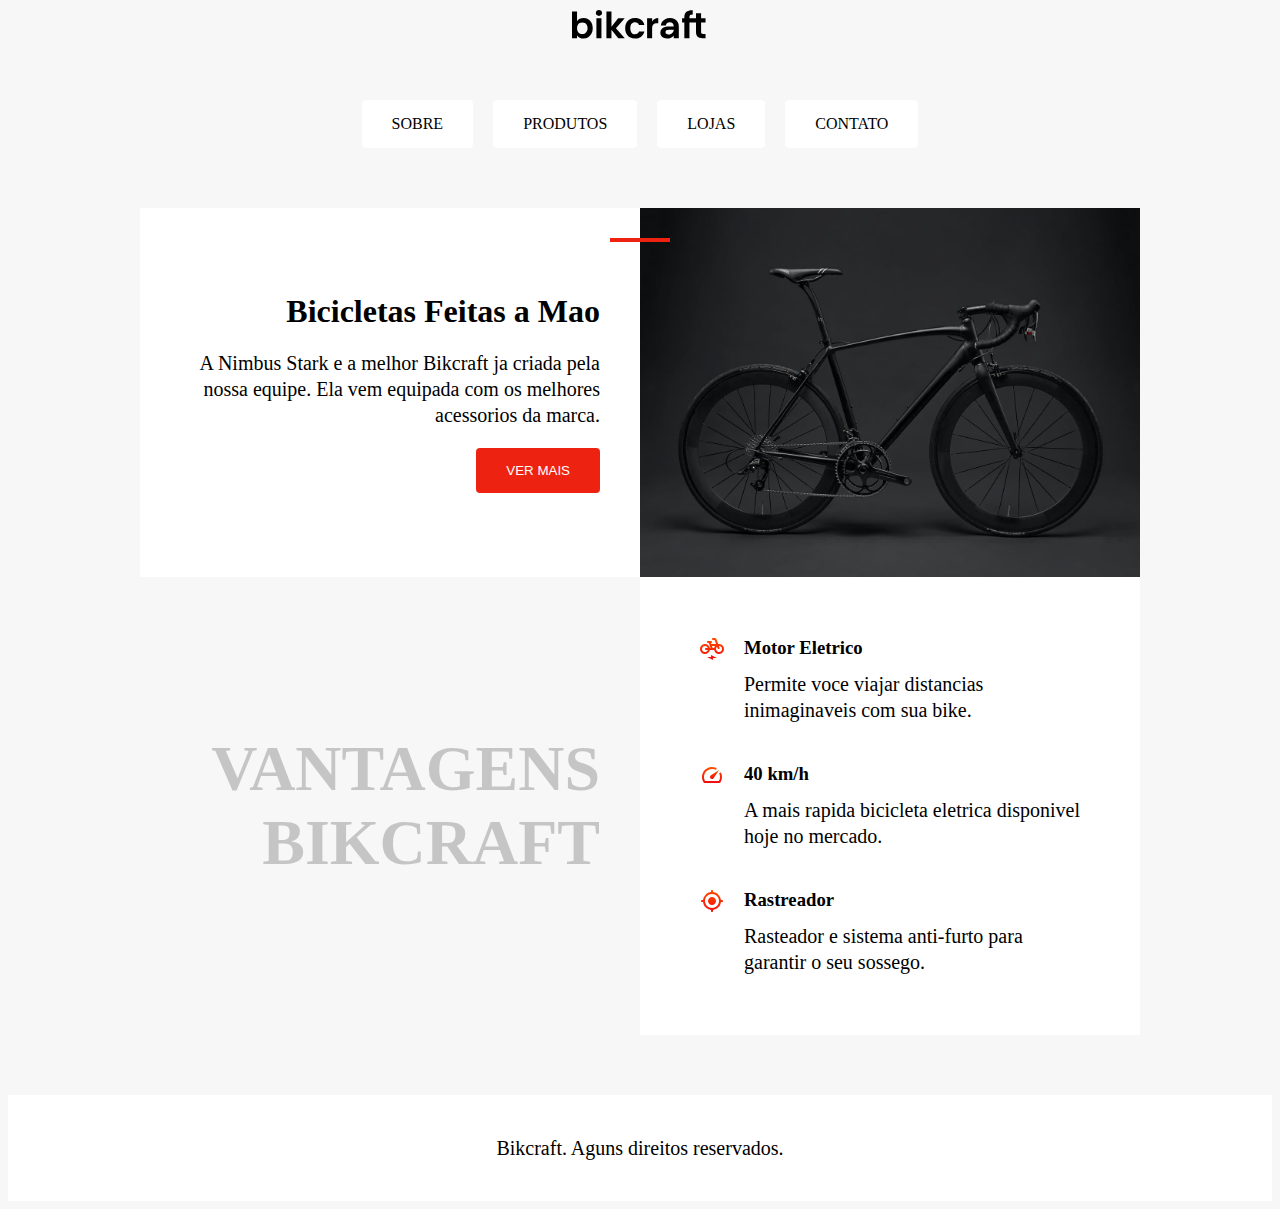
==== Exercise/index.html @ e5e48b23 "Responsive project grid" ====
<!DOCTYPE html>
<html lang="en">

<head>
    <meta charset="UTF-8">
    <meta name="viewport" content="width=device-width, initial-scale=1.0">
    <link rel="preconnect" href="https://fonts.googleapis.com">
    <link rel="preconnect" href="https://fonts.gstatic.com" crossorigin>
    <link rel="stylesheet" href="/Exercise/style.css">
    <title>Bikcraft</title>
</head>

<body>
    <img src="/Exercise/imgs/03-css-posicionamento/03-css-posicionamento/0309-posicionamento-exercicio/img/bikcraft.svg" alt="Bikcraft">
    
    <div class="menu">
        <a href="/">sobre</a>
        <a href="/">produtos</a>
        <a href="/">lojas</a>
        <a href="/">contato</a>
    </div>
    
    <div class="conteudo">
        <div class="introducao">
            <span class="detalhe"></span>
            <h1>Bicicletas Feitas a Mao</h1>
            <p>A Nimbus Stark e a melhor Bikcraft ja criada pela nossa equipe.
                Ela vem equipada com os melhores
                acessorios da marca.</p>
            <button class="btn">ver mais</button>
        </div>

        <img src="imgs/03-css-posicionamento/03-css-posicionamento/0309-posicionamento-exercicio/img/bicicleta.jpg"
            alt="Bikcraft preta">
        <h2 class="subtitulo">Vantagens Bikcraft</h2>
        <div class="vantagens">
            <div class="vantagens-item">
                <img src="/Exercise/imgs/03-css-posicionamento/03-css-posicionamento/0309-posicionamento-exercicio/img/eletrica.svg"
                    alt="">
                <h3>Motor Eletrico</h3>
                <p>Permite voce viajar distancias inimaginaveis com sua bike.</p>
            </div>
            <div class="vantagens-item">
                <img src="/Exercise/imgs/03-css-posicionamento/03-css-posicionamento/0309-posicionamento-exercicio/img/velocidade.svg"
                    alt="">
                <h3>40 km/h</h3>
                <p>A mais rapida bicicleta eletrica disponivel hoje no mercado.</p>
            </div>
            <div class="vantagens-item">
                <img src="/Exercise/imgs/03-css-posicionamento/03-css-posicionamento/0309-posicionamento-exercicio/img/rastreador.svg"
                    alt="">
                <h3>Rastreador</h3>
                <p>Rasteador e sistema anti-furto para garantir o seu sossego.</p>
            </div>
        </div>
    </div>

    <div class="rodape">
        <p>Bikcraft. Aguns direitos reservados.</p>
    </div>
</body>

</html>
---- Exercise/style.css ----
body {
    background-color: #f7f7f7;
    display: grid;
    gap: 60px;
    justify-items: center;
}
img {
    max-width: 100%;
}
a {
    text-decoration: none;
}
p, h1, h2, h3 {
    margin: 0;
}

p {
    font-size: 20px;
    line-height: 1.3;
}
.menu {
    display: flex;
    gap: 20px;
    justify-content: center;
}
.menu a {
    border-radius: 4px;
    background: #ffffff;
    padding: 15px 30px;
    color: #000;
    text-transform: uppercase;
    flex-wrap: wrap;
}
.conteudo {
    display: grid;
    grid-template-columns: 1fr 1fr;
    max-width: 1000px;
}
.introducao {
    background: #fff;
    padding: 40px;
    text-align: right;
    position: relative;
    display: grid;
    gap: 20px;
    align-content: center;
    justify-items: end;
}
.detalhe {
    width: 60px;
    height: 4px;
    background: #e21;
    display: inline-block;
    position: absolute;
    top: 30px;
    right: -30px;
}
.btn {
    background: #e21;
    color: #fff;
    padding: 15px 30px;
    border-radius: 4px;
    text-transform: uppercase;
    border: none;
}
.subtitulo {
    font-size: 64px;
    text-transform: uppercase;
    color: rgba(0,0,0,0.2);
    text-align: right;
    padding: 40px;
    align-self: center;
}
.vantagens {
    background: #fff;
    padding: 40px;
}
.vantagens-item {
    display: grid;
    grid-template-columns: auto 1fr;
    gap: 10px 20px;
    padding: 20px;
}
.vantagens-item p {
    grid-column: 2;
}
.rodape {
    background: #fff;
    width: 100%;
    text-align: center;
    padding: 40px;
    box-sizing: border-box;
}
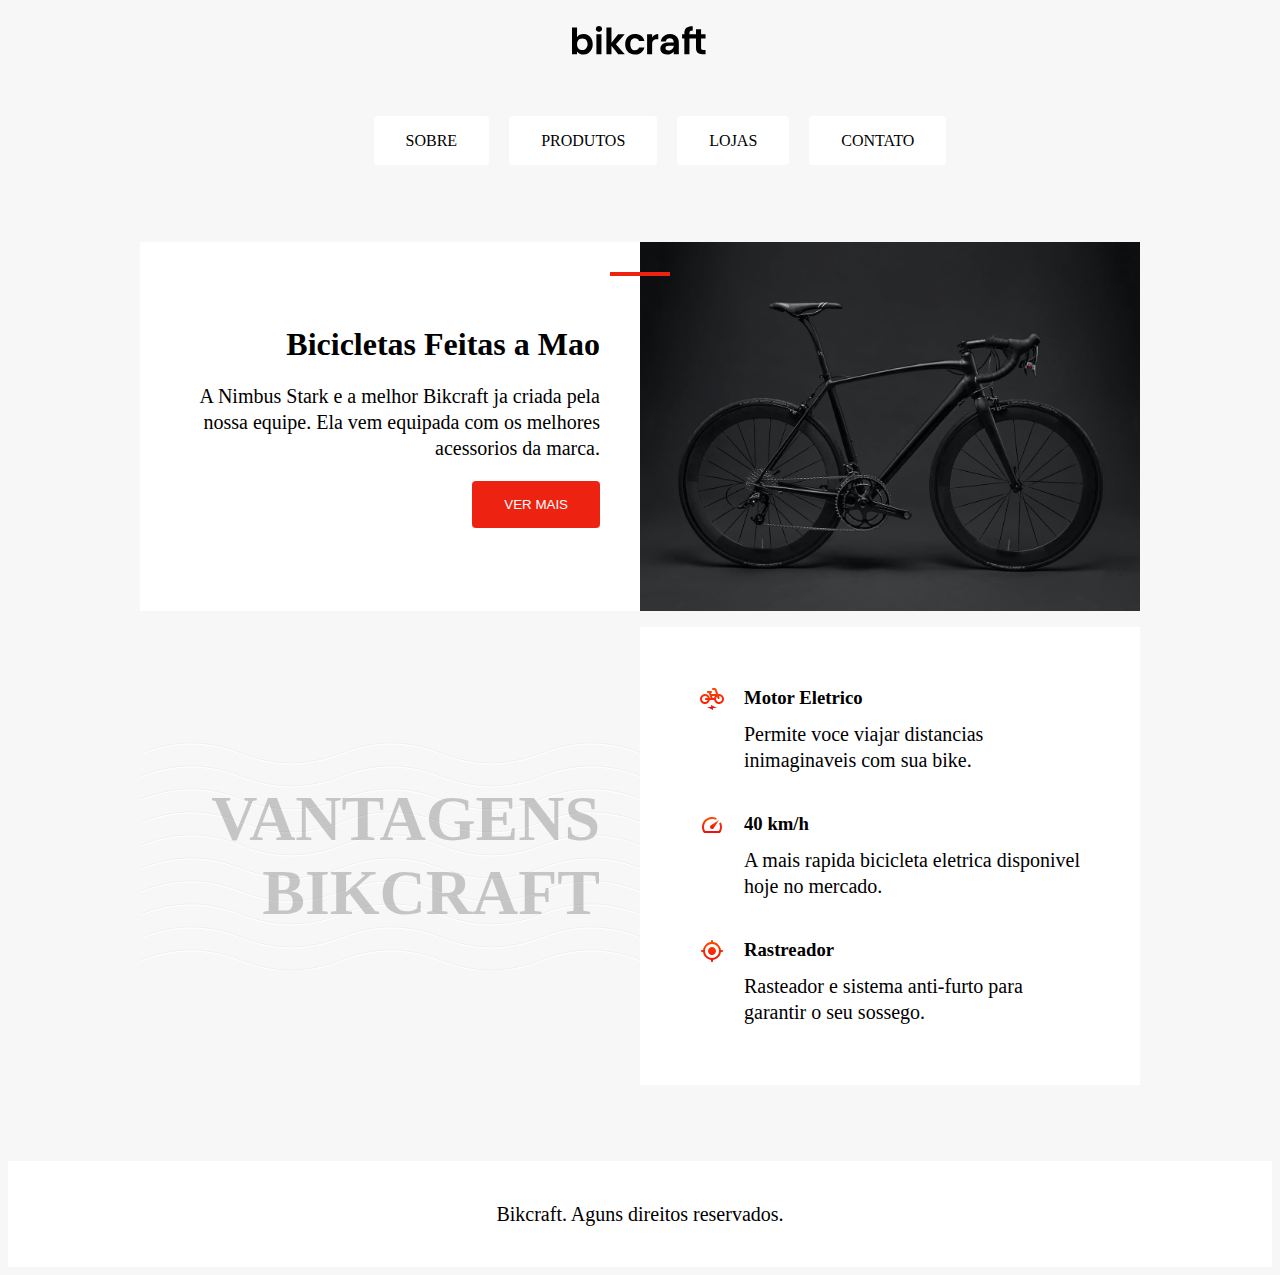
==== commit 42043ea7: "Tags semanticas adicionadas" ====
--- a/Exercise/index.html
+++ b/Exercise/index.html
@@ -11,53 +11,73 @@
 </head>
 
 <body>
-    <img src="/Exercise/imgs/03-css-posicionamento/03-css-posicionamento/0309-posicionamento-exercicio/img/bikcraft.svg" alt="Bikcraft">
-    
-    <div class="menu">
-        <a href="/">sobre</a>
-        <a href="/">produtos</a>
-        <a href="/">lojas</a>
-        <a href="/">contato</a>
-    </div>
-    
-    <div class="conteudo">
-        <div class="introducao">
-            <span class="detalhe"></span>
-            <h1>Bicicletas Feitas a Mao</h1>
-            <p>A Nimbus Stark e a melhor Bikcraft ja criada pela nossa equipe.
-                Ela vem equipada com os melhores
-                acessorios da marca.</p>
-            <button class="btn">ver mais</button>
-        </div>
+    <header class="header">
 
-        <img src="imgs/03-css-posicionamento/03-css-posicionamento/0309-posicionamento-exercicio/img/bicicleta.jpg"
-            alt="Bikcraft preta">
-        <h2 class="subtitulo">Vantagens Bikcraft</h2>
-        <div class="vantagens">
-            <div class="vantagens-item">
-                <img src="/Exercise/imgs/03-css-posicionamento/03-css-posicionamento/0309-posicionamento-exercicio/img/eletrica.svg"
-                    alt="">
-                <h3>Motor Eletrico</h3>
-                <p>Permite voce viajar distancias inimaginaveis com sua bike.</p>
+        <img src="/Exercise/imgs/03-css-posicionamento/03-css-posicionamento/0309-posicionamento-exercicio/img/bikcraft.svg"
+            alt="Bikcraft">
+
+        <nav aria-label="primaria">
+            <ul class="menu">
+                <li>
+                    <a h ref="/">sobre</a>
+                </li>
+                <li>
+                    <a href="/">produtos</a>
+                </li>
+                <li>
+                    <a href="/">lojas</a>
+                </li>
+                <li>
+                    <a href="/">contato</a>
+                </li>
+            </ul>
+        </nav>
+    </header>
+
+    <main>
+        <article class="conteudo" aria-labelledby="label-introducao">
+
+            <div class="introducao" id="label-introducao">
+                <span class="detalhe"></span>
+                <h1>Bicicletas Feitas a Mao</h1>
+                <p>A Nimbus Stark e a melhor Bikcraft ja criada pela nossa equipe.
+                    Ela vem equipada com os melhores
+                    acessorios da marca.</p>
+                <button class="btn">ver mais</button>
             </div>
-            <div class="vantagens-item">
-                <img src="/Exercise/imgs/03-css-posicionamento/03-css-posicionamento/0309-posicionamento-exercicio/img/velocidade.svg"
-                    alt="">
-                <h3>40 km/h</h3>
-                <p>A mais rapida bicicleta eletrica disponivel hoje no mercado.</p>
-            </div>
-            <div class="vantagens-item">
-                <img src="/Exercise/imgs/03-css-posicionamento/03-css-posicionamento/0309-posicionamento-exercicio/img/rastreador.svg"
-                    alt="">
-                <h3>Rastreador</h3>
-                <p>Rasteador e sistema anti-furto para garantir o seu sossego.</p>
-            </div>
-        </div>
-    </div>
 
-    <div class="rodape">
+            <img src="imgs/03-css-posicionamento/03-css-posicionamento/0309-posicionamento-exercicio/img/bicicleta.jpg"
+                alt="Bikcraft preta">
+        </article>
+        <article class="conteudo" aria-labelledby="label-vantagens">
+
+            <h2 class="subtitulo" id="label-vantagens">Vantagens Bikcraft</h2>
+            <ul class="vantagens">
+                <li class="vantagens-item">
+                    <img src="/Exercise/imgs/03-css-posicionamento/03-css-posicionamento/0309-posicionamento-exercicio/img/eletrica.svg"
+                        alt="">
+                    <h3>Motor Eletrico</h3>
+                    <p>Permite voce viajar distancias inimaginaveis com sua bike.</p>
+                </li>
+                <li class="vantagens-item">
+                    <img src="/Exercise/imgs/03-css-posicionamento/03-css-posicionamento/0309-posicionamento-exercicio/img/velocidade.svg"
+                        alt="">
+                    <h3>40 km/h</h3>
+                    <p>A mais rapida bicicleta eletrica disponivel hoje no mercado.</p>
+                </li>
+                <li class="vantagens-item">
+                    <img src="/Exercise/imgs/03-css-posicionamento/03-css-posicionamento/0309-posicionamento-exercicio/img/rastreador.svg"
+                        alt="">
+                    <h3>Rastreador</h3>
+                    <p>Rasteador e sistema anti-furto para garantir o seu sossego.</p>
+                </li>
+            </ul>
+        </article>
+    </main>
+
+    <footer class="rodape">
         <p>Bikcraft. Aguns direitos reservados.</p>
-    </div>
+    </footer>
 </body>
 
 </html>--- a/Exercise/style.css
+++ b/Exercise/style.css
@@ -3,6 +3,12 @@
     display: grid;
     gap: 60px;
     justify-items: center;
+}
+header {
+    display: grid;
+    justify-items: center;
+    gap: 60px;
+    padding: 1rem 2rem;
 }
 img {
     max-width: 100%;
@@ -22,14 +28,19 @@
     display: flex;
     gap: 20px;
     justify-content: center;
+    list-style: none;
 }
 .menu a {
     border-radius: 4px;
     background: #ffffff;
-    padding: 15px 30px;
+    padding: 1rem 2rem;
     color: #000;
     text-transform: uppercase;
     flex-wrap: wrap;
+    border-color: #fff;
+}
+.menu a:hover {
+    border-color: #e21;
 }
 .conteudo {
     display: grid;
@@ -58,7 +69,7 @@
 .btn {
     background: #e21;
     color: #fff;
-    padding: 15px 30px;
+    padding: 1rem 2rem;
     border-radius: 4px;
     text-transform: uppercase;
     border: none;
@@ -70,6 +81,7 @@
     text-align: right;
     padding: 40px;
     align-self: center;
+    background-image: url("./imgs/03-css-posicionamento/03-css-posicionamento/0309-posicionamento-exercicio/img/onda.svg");
 }
 .vantagens {
     background: #fff;
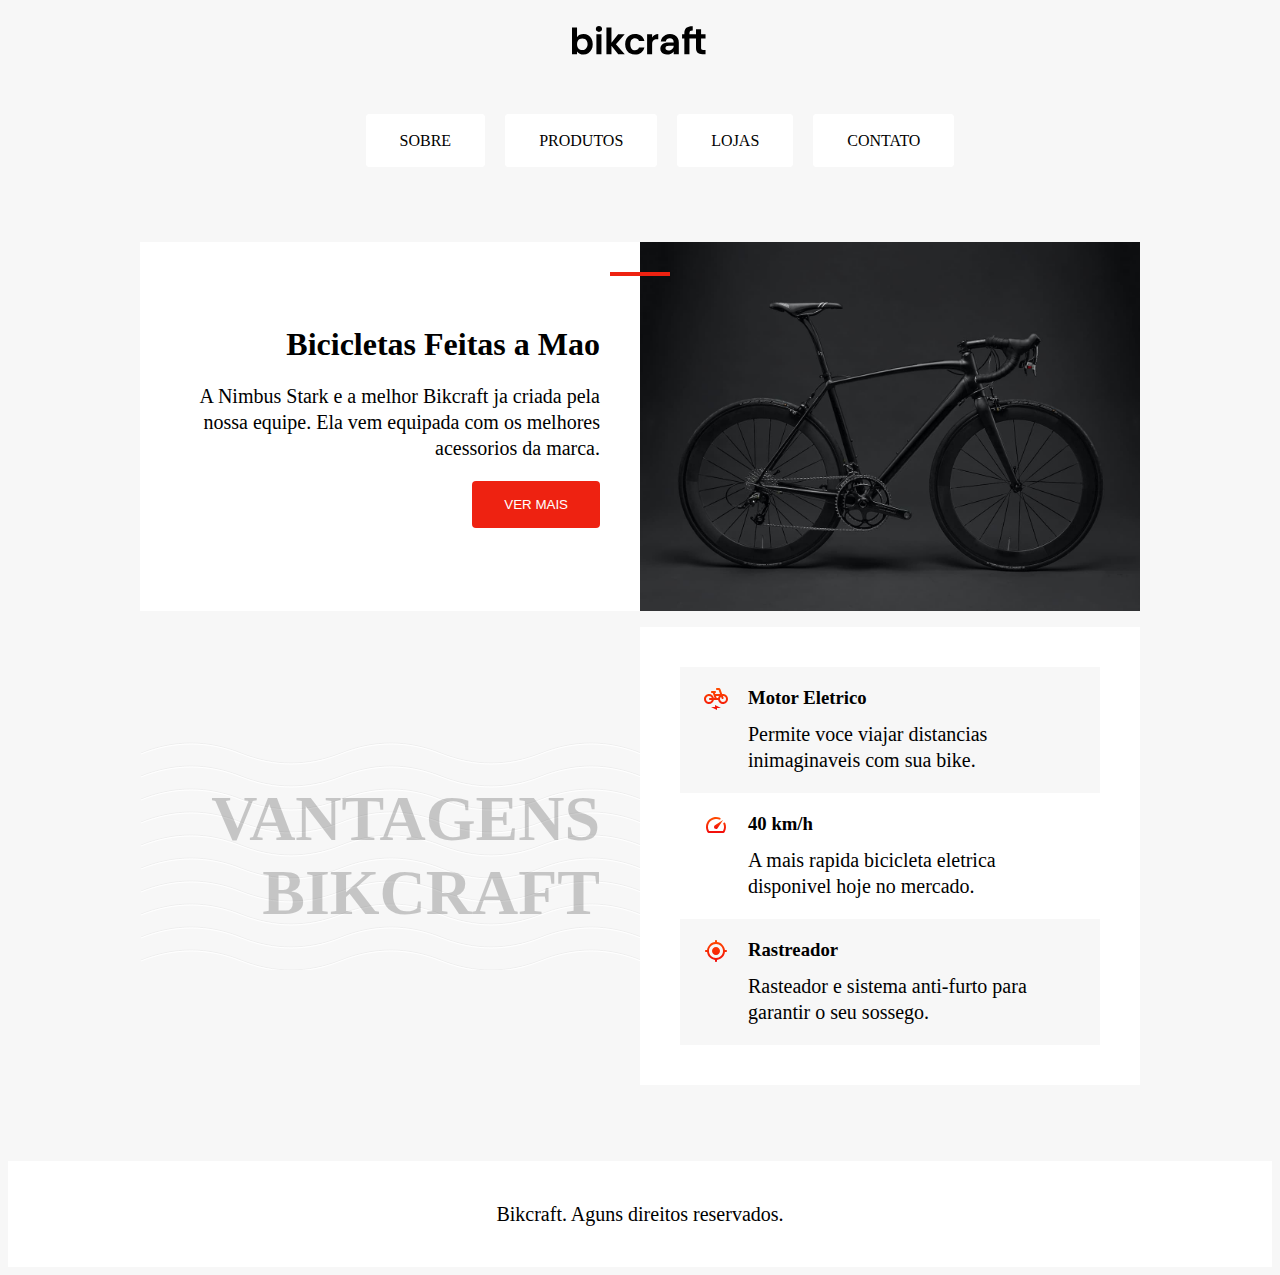
==== commit f5cd4afc: "Responsive tags" ====
--- a/Exercise/index.html
+++ b/Exercise/index.html
@@ -19,7 +19,7 @@
         <nav aria-label="primaria">
             <ul class="menu">
                 <li>
-                    <a h ref="/">sobre</a>
+                    <a href="/">sobre</a>
                 </li>
                 <li>
                     <a href="/">produtos</a>
@@ -38,7 +38,6 @@
         <article class="conteudo" aria-labelledby="label-introducao">
 
             <div class="introducao" id="label-introducao">
-                <span class="detalhe"></span>
                 <h1>Bicicletas Feitas a Mao</h1>
                 <p>A Nimbus Stark e a melhor Bikcraft ja criada pela nossa equipe.
                     Ela vem equipada com os melhores
--- a/Exercise/style.css
+++ b/Exercise/style.css
@@ -37,7 +37,7 @@
     color: #000;
     text-transform: uppercase;
     flex-wrap: wrap;
-    border-color: #fff;
+    border: solid 2px #fff;
 }
 .menu a:hover {
     border-color: #e21;
@@ -57,7 +57,8 @@
     align-content: center;
     justify-items: end;
 }
-.detalhe {
+.introducao::before{
+    content: "";
     width: 60px;
     height: 4px;
     background: #e21;
@@ -74,6 +75,9 @@
     text-transform: uppercase;
     border: none;
 }
+.btn:hover {
+    background-color: #900;
+}
 .subtitulo {
     font-size: 64px;
     text-transform: uppercase;
@@ -87,11 +91,18 @@
     background: #fff;
     padding: 40px;
 }
+.vantagens-item:nth-child(odd) {
+    background-color: #f7f7f7;
+}
 .vantagens-item {
     display: grid;
     grid-template-columns: auto 1fr;
     gap: 10px 20px;
     padding: 20px;
+    border-left:4px solid transparent;
+}
+.vantagens-item:hover {
+    border-left: 4px solid #e21;
 }
 .vantagens-item p {
     grid-column: 2;
